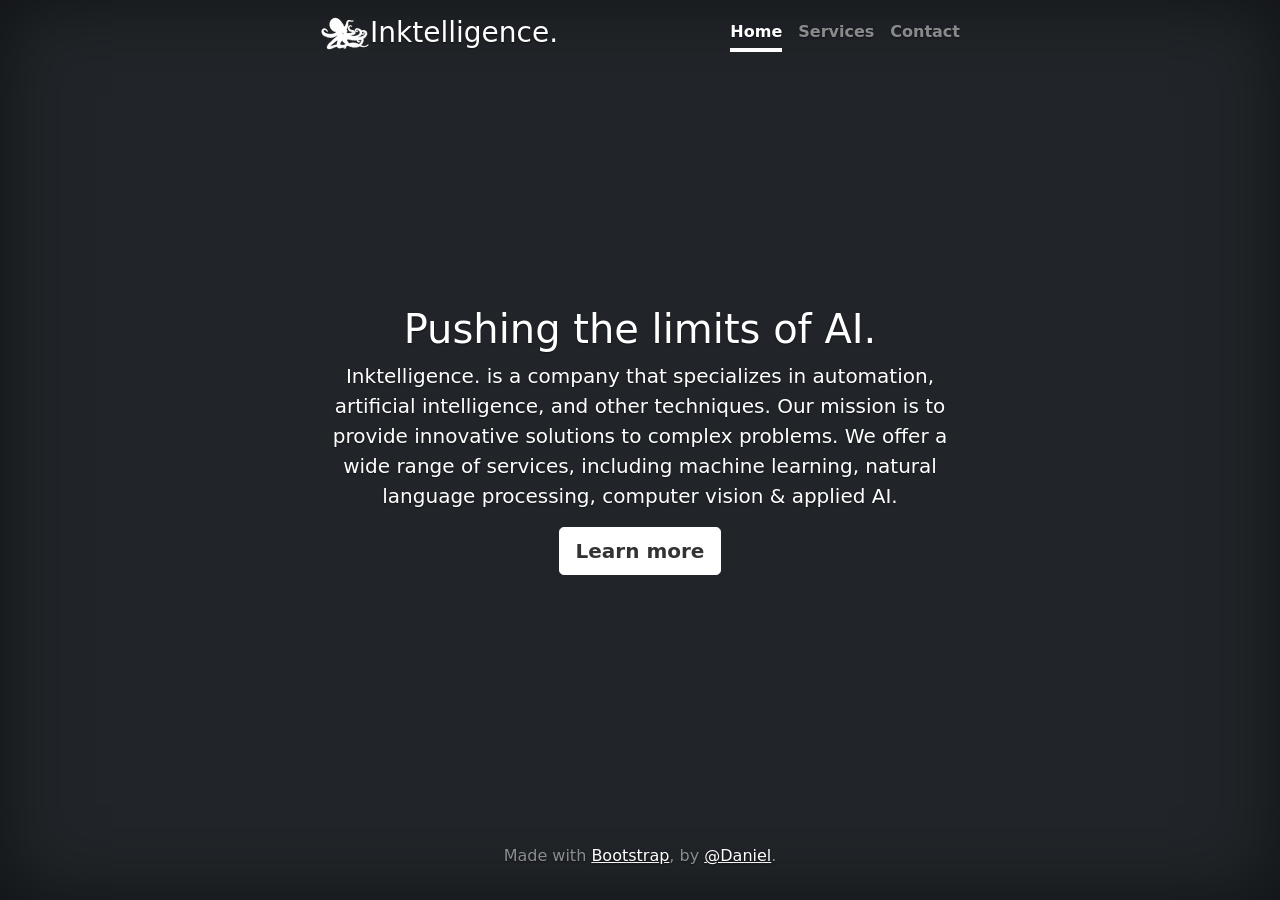
==== index.html @ 63b2155c "Fixed dropdown" ====
<!doctype html>
<html lang="en" class="h-100">

<head>
  <!-- Flavicon -->
  <link rel="apple-touch-icon" sizes="120x120" href="images/favicon_package_v0.16/apple-touch-icon.png">
  <link rel="icon" type="image/png" sizes="32x32" href="images/favicon_package_v0.16/favicon-32x32.png">
  <link rel="icon" type="image/png" sizes="16x16" href="images/favicon_package_v0.16/favicon-16x16.png">
  <link rel="manifest" href="images/favicon_package_v0.16/site.webmanifest">
  <link rel="mask-icon" href="images/favicon_package_v0.16/safari-pinned-tab.svg" color="#5bbad5">
  <meta name="msapplication-TileColor" content="#da532c">
  <meta name="theme-color" content="#ffffff">

  <!-- End Flavicon -->
  <meta charset="utf-8">
  <meta name="viewport" content="width=device-width, initial-scale=1">
  <meta name="description" content="">
  <meta name="author" content="Dan Hoog">
  <meta name="generator" content="Hugo 0.84.0">
  <title>Inktelligence · IA</title>

  <link rel="canonical" href="https://getbootstrap.com/docs/5.0/examples/cover/">

  <!-- Link Swiper's CSS -->
  <link rel="stylesheet" href="https://cdn.jsdelivr.net/npm/swiper@11/swiper-bundle.min.css" />

  <!-- Bootstrap core CSS -->
  <link href="assets/dist/css/bootstrap.min.css" rel="stylesheet">

  <style>
    .bd-placeholder-img {
      font-size: 1.125rem;
      text-anchor: middle;
      -webkit-user-select: none;
      -moz-user-select: none;
      user-select: none;
    }

    @media (min-width: 768px) {
      .bd-placeholder-img-lg {
        font-size: 3.5rem;
      }
    }

    .swiper {
      width: 100%;
      height: 100%;
    }

    .swiper-slide {
      text-align: center;
      font-size: 18px;
      background: #0000;
      display: flex;
      justify-content: center;
      align-items: center;
    }
  </style>


  <!-- Custom styles for this template -->
  <link href="cover.css" rel="stylesheet">
</head>

<body class="d-flex h-100 text-center text-white bg-dark">

  <div class="cover-container d-flex w-100 h-100 p-3 mx-auto flex-column">
    <header class="mb-auto">
      <div>
        <img src="images/flavicon.png" alt="logo" class="float-md-start mb-0">
        <h3 class="float-md-start mb-0">Inktelligence.</h3>
        <nav class="nav nav-masthead justify-content-center float-md-end">
          <a class="nav-link active" aria-current="page">Home</a>
          <a class="nav-link">Services</a>
          <a class="nav-link">Contact</a>
        </nav>
      </div>
    </header>

    <div class="swiper mySwiper">
      <div class="swiper-wrapper">

        <div class="swiper-slide" id="home">
          <!-- ======= Home Section ======= -->
          <section class="home">

            <h1>Pushing the limits of AI.</h1>
            <p class="lead"><b>Inktelligence.</b> is a company that specializes in automation, artificial intelligence,
              and
              other techniques.
              Our mission is to provide innovative solutions to complex problems.
              We offer a wide range of services, including machine learning,
              natural language processing, computer vision & applied AI.</p>
            <p class="lead">
              <a href="#services" class="btn btn-lg btn-secondary fw-bold border-white bg-white">Learn more</a>
            </p>
          </section>
          <!-- ======= End Home Section ======= -->
        </div>

        <div class="swiper-slide" id="services">
          <!-- ======= Service Section ======= -->
          <section class="services">
            <div class="section-title">
              <h1>Services.</h1>
            </div>
            <div class="row">
              <!-- Dropdown on hover-->
                <div class="col-sm">
                  <h3 class="dropdown">AI.
                    <div class="dropdown-content">
                      <p>
                        LLM<br>
                        Computer Vision<br>
                        Speech-to-text
                      </p>
                    </div>
                  </h3>
                </div>

                <div class="col-sm">
                  <h3 class="dropdown">Automation.
                    <div class="dropdown-content">Fun moments.<br>Exciting.<br>Times.</div>
                  </h3>
                </div>

                <div class="col-sm">
                  <h3 class="dropdown">Visualization.
                    <div class="dropdown-content">Live.<br>Love.<br>Laugh.</div>
                  </h3>
                </div>
            </div>
          </section>
          <!-- End Service Section -->
        </div>

        <div class="swiper-slide" id="contact">
          <!-- ======= Service Section ======= -->
          <section class="contact">
            <div class="section-title">
              <h1>About</h1>
              <p>Created with &#10084.</p>
            </div>
          </section>
          <!-- End Service Section -->
        </div>

      </div>
    </div>

    <footer class="mt-auto text-white-50">
      <p>Made with <a href="https://getbootstrap.com/" class="text-white">Bootstrap</a>, by <a
          href="https://es.linkedin.com/in/daniel-ramos-hoogwout" class="text-white">@Daniel</a>.</p>
    </footer>
  </div>

  <!-- Swiper JS -->
  <script src="https://cdn.jsdelivr.net/npm/swiper@11/swiper-bundle.min.js"></script>

  <!-- Initialize Swiper -->
  <script>
    var swiper = new Swiper(".mySwiper", {
      direction: "vertical",
      slidesPerView: 1,
      mousewheel: true,
      pagination: {
        el: ".swiper-pagination",
        clickable: true,
      },
    });
  </script>

  <!-- Nav Activator-->
  <script>
    const navLinks = document.querySelectorAll('.nav-link');
    
    navLinks.forEach(link => {
      link.addEventListener('click', () => {
        navLinks.forEach(link => link.classList.remove('active'));
        link.classList.add('active');
        if (link.innerHTML === "Home") {
          swiper.slideTo(0);
        } else if (link.innerHTML === "Services") {
          swiper.slideTo(1);
        } else {
          swiper.slideTo(2);
        }
        
      });
    });
  </script>

  <!-- Nav Pagination-->
  <script>
    swiper.on('transitionEnd', function (e) {
      navLinks.forEach(link => link.classList.remove('active'));
      navLinks[swiper.realIndex].classList.add('active');
    });
  </script>

  <script>
    //Dropdown in Services
  </script>

</body>

</html>
---- cover.css ----
/*
 * Globals
 */


/* Custom default button */
.btn-secondary,
.btn-secondary:hover,
.btn-secondary:focus {
  color: #333;
  text-shadow: none; /* Prevent inheritance from `body` */
}


/*
 * Base structure
 */

body {
  text-shadow: 0 .05rem .1rem rgba(0, 0, 0, .5);
  box-shadow: inset 0 0 5rem rgba(0, 0, 0, .5);
}

.cover-container {
  max-width: 42em;
}


/*
 * Header
 */

.nav-masthead .nav-link {
  padding: .25rem 0;
  font-weight: 700;
  color: rgba(255, 255, 255, .5);
  background-color: transparent;
  border-bottom: .25rem solid transparent;
}

/* .nav-masthead .nav-link:hover,
.nav-masthead .nav-link:focus {
  border-bottom-color: rgba(255, 255, 255, .25);
} */

.nav-masthead .nav-link + .nav-link {
  margin-left: 1rem;
}

.nav-masthead .active {
  color: #fff;
  border-bottom-color: #fff;
}

/*
ul {
  list-style: none;
  margin: 0; 
  padding: 0;
}
*/

/* Section */
/* Take all available space */
section {
  width: 100%;
}

/* Hover Services Section */

/* Dropdown Button */
.dropdown {
  position: relative;
  display: block;
}

.dropdown-content {
  font-size: large;
  display: block;
  z-index: -1;
  max-height: 0px;
  overflow: hidden;
  text-align: center;
}
 
/* https://stackoverflow.com/questions/72339351/how-to-animate-closing-dropdown-menu-with-js-and-css */
.dropdown:hover .dropdown-content {
  border-top: solid white;
  display: block;
  color: #fff;
  max-height: 300px;
  width: 100%;
  transition: max-height 1.5s ease-in;
}
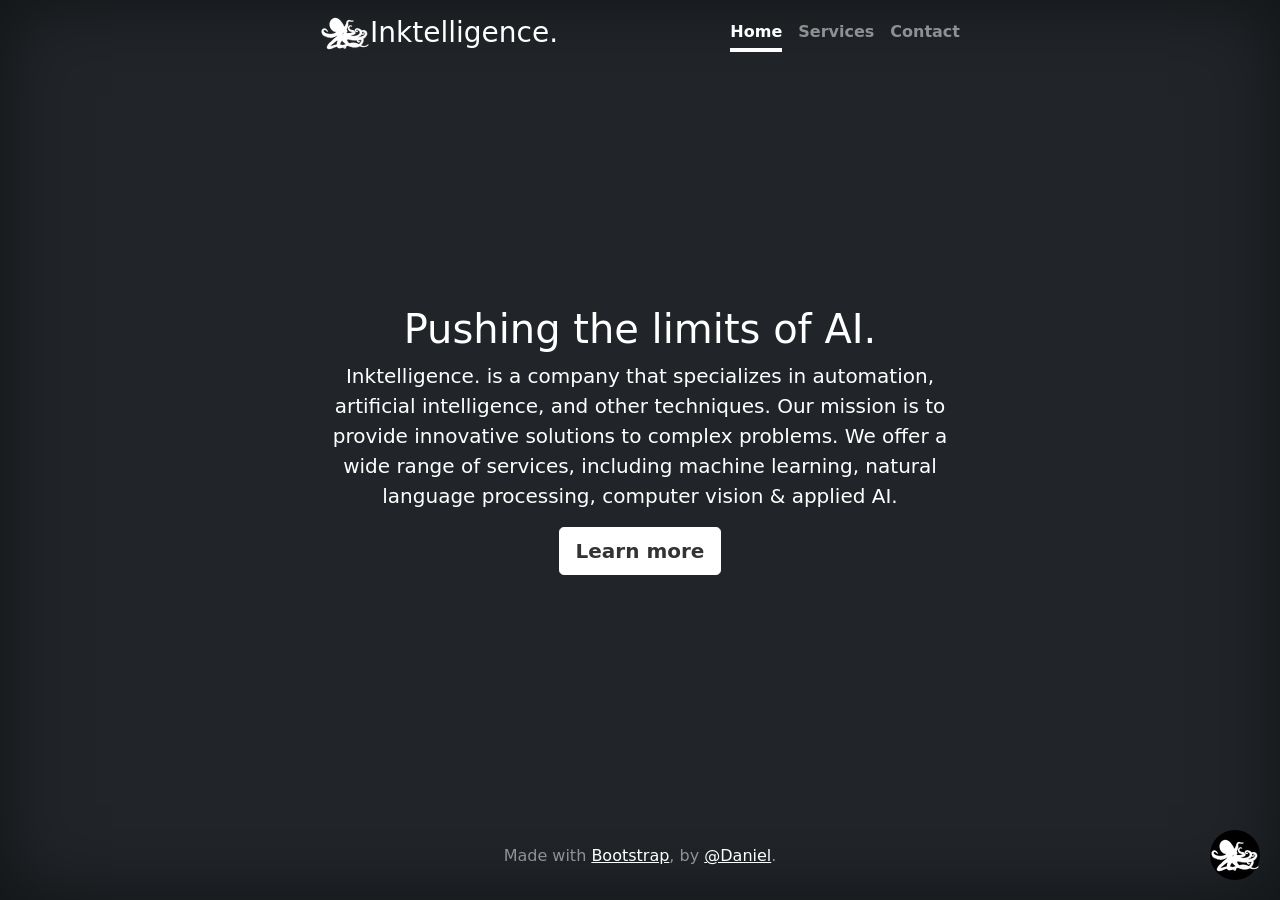
==== commit f91acbd5: "Added chatbox, still have to add GPT behind." ====
--- a/index.html
+++ b/index.html
@@ -110,9 +110,9 @@
                   <h3 class="dropdown">AI.
                     <div class="dropdown-content">
                       <p>
-                        LLM<br>
-                        Computer Vision<br>
-                        Speech-to-text
+                        LLMs<br>
+                        Model training<br>
+                        Prompt Engineering
                       </p>
                     </div>
                   </h3>
@@ -120,13 +120,19 @@
 
                 <div class="col-sm">
                   <h3 class="dropdown">Automation.
-                    <div class="dropdown-content">Fun moments.<br>Exciting.<br>Times.</div>
+                    <div class="dropdown-content">
+                      <p>
+                      APIs<br>
+                      Scripting<br>
+                      Orquestration
+                      </p>
+                    </div>
                   </h3>
                 </div>
 
                 <div class="col-sm">
                   <h3 class="dropdown">Visualization.
-                    <div class="dropdown-content">Live.<br>Love.<br>Laugh.</div>
+                    <div class="dropdown-content">Insights<br>Reports<br>Dashboards</div>
                   </h3>
                 </div>
             </div>
@@ -139,7 +145,7 @@
           <section class="contact">
             <div class="section-title">
               <h1>About</h1>
-              <p>Created with &#10084.</p>
+              <p>Created with <a style="text-decoration:none" href="https://www.google.com/search?q=love">&#10084</a>.</p>
             </div>
           </section>
           <!-- End Service Section -->
@@ -147,6 +153,33 @@
 
       </div>
     </div>
+
+    <!-- Chatbot -->
+    <div class="chat-wrapper">
+      <!-- Floating Chat Icon -->
+      <button class="btn chat-icon" id="chatIcon">
+        <img src="images/flavicon.png" alt="chat" class="chat-img">
+      </button>
+
+      <!-- Chat Box -->
+      <div class="chat-box card">
+          <div class="card-header d-flex justify-content-between align-items-center bg-dark text-white">
+              <h5>Inktellichat.</h5>
+              <button class="btn-close btn-close-white" id="closeChat"></button>
+          </div>
+          <div class="card-body chat-content">
+              <div class="chat-message support">Hello! How can I help you?</div>
+          </div>
+          <div class="card-footer chat-input">
+              <div class="input-group">
+                  <input type="text" class="form-control" placeholder="Type a message...">
+                  <button class="btn btn-outline-dark">➤</button>
+              </div>
+          </div>
+      </div>
+    </div>
+
+    <!-- End Chatbot -->
 
     <footer class="mt-auto text-white-50">
       <p>Made with <a href="https://getbootstrap.com/" class="text-white">Bootstrap</a>, by <a
@@ -200,6 +233,77 @@
 
   <script>
     //Dropdown in Services
+    const dropdowns = document.querySelectorAll('.dropdown');
+    const dropdownContents = document.querySelectorAll('.dropdown-content');
+
+    dropdowns.forEach((dropdown) => {
+      dropdown.addEventListener('mouseover', () => {
+        dropdownContents.forEach((dropdownContent) => {
+          dropdownContent.style.borderTop = 'solid white';
+          dropdownContent.style.display = 'block';
+          dropdownContent.style.color = '#fff';
+          dropdownContent.style.maxHeight = '300px';
+          dropdownContent.style.width = '100%';
+          dropdownContent.style.transition = 'max-height 1.5s 0.25s ease-in, width 0.5s';
+
+          // Add media query to change width for smartphones
+          if (window.matchMedia("(max-width: 767px)").matches) {
+            dropdownContent.style.width = '50%';
+            dropdownContent.style.margin = 'auto';
+          }
+        });
+      });
+    });
+  </script>
+
+  <script>
+    document.getElementById("chatIcon").addEventListener("click", function() {
+      document.querySelector(".chat-box").style.display = "block";
+      //this.classList.add("hidden"); // Invert colors when chat opens
+    });
+
+    document.getElementById("closeChat").addEventListener("click", function() {
+        document.querySelector(".chat-box").style.display = "none";
+       // document.getElementById("chatIcon").classList.remove("hidden"); // Reset colors when chat closes
+    });
+
+  </script>
+
+  <script>
+    document.addEventListener("DOMContentLoaded", function () {
+        const inputField = document.querySelector(".chat-input input");
+        const sendButton = document.querySelector(".chat-input button");
+        const chatContent = document.querySelector(".chat-content");
+
+        // Function to add a message
+        function addMessage() {
+            let messageText = inputField.value.trim();
+
+            if (messageText !== "") {
+                let messageDiv = document.createElement("div");
+                messageDiv.classList.add("chat-message", "user");
+                messageDiv.innerText = messageText;
+
+                chatContent.appendChild(messageDiv);
+                inputField.value = "";
+
+                // Auto-scroll to the latest message
+                chatContent.scrollTop = chatContent.scrollHeight;
+            }
+        }
+
+        // Click event for Send button
+        sendButton.addEventListener("click", addMessage);
+
+        // Enter key event in input field
+        inputField.addEventListener("keypress", function (event) {
+            if (event.key === "Enter") {
+                event.preventDefault(); // Prevent default form submission
+                addMessage();
+            }
+        });
+    });
+
   </script>
 
 </body>
--- a/cover.css
+++ b/cover.css
@@ -17,7 +17,7 @@
  */
 
 body {
-  text-shadow: 0 .05rem .1rem rgba(0, 0, 0, .5);
+  /*text-shadow: 0 .05rem .1rem rgba(0, 0, 0, .5);*/ /* Dont see it applied, and it messes with the chat text */ 
   box-shadow: inset 0 0 5rem rgba(0, 0, 0, .5);
 }
 
@@ -81,14 +81,82 @@
   max-height: 0px;
   overflow: hidden;
   text-align: center;
+  width: 10%;
 }
- 
-/* https://stackoverflow.com/questions/72339351/how-to-animate-closing-dropdown-menu-with-js-and-css */
-.dropdown:hover .dropdown-content {
-  border-top: solid white;
-  display: block;
-  color: #fff;
-  max-height: 300px;
-  width: 100%;
-  transition: max-height 1.5s ease-in;
+
+/* Chat Wrapper */
+.chat-wrapper {
+  position: fixed;
+  bottom: 20px;
+  right: 20px;
+  z-index: 1000;
 }
+
+/* Floating Chat Icon (Default: White Background, Black Text) */
+.chat-icon {
+  width: 50px;
+  height: 50px;
+  border-radius: 50%;
+  font-size: 24px;
+  display: flex;
+  align-items: center;
+  justify-content: center;
+  background-color: black;  /* Inverted default */
+  color: black;  /* Inverted default */
+  border: 2px solid black;
+  cursor: pointer;
+  /*box-shadow: 2px 2px 10px rgba(0, 0, 0, 0.2);*/
+  transition: all 0.3s ease;  /* Smooth effect */
+}
+
+/* When chat opens, swap colors */
+.chat-icon.hidden {
+  background-color: black;
+  color: white;
+}
+
+/* Chat Box */
+.chat-box {
+  width: 400px;
+  height: 500px;
+  position: absolute;
+  bottom: 60px;
+  right: 0;
+  display: none; /* Initially hidden */
+}
+
+/* Chat Content */
+.chat-content {
+  padding: 15px;
+  min-height: 400px;
+  max-height: 400px;
+  overflow-y: auto;
+  display: flex;
+  flex-direction: column;
+  gap: 8px; /* Space between messages */
+}
+
+/* Chat Footer */
+.chat-input {
+  padding: .25rem .25rem;
+
+}
+
+/* Chat Message - Default (Support) */
+.chat-message {
+  max-width: 75%;
+  padding: 10px;
+  border-radius: 15px 15px 15px 0;
+  background: #f1f1f1;
+  color: black;
+  align-self: flex-start;
+}
+
+/* User Message */
+.chat-message.user {
+  background: black;
+  color: white;
+  align-self: flex-end;
+  border-radius: 15px 15px 0 15px;
+}
+
